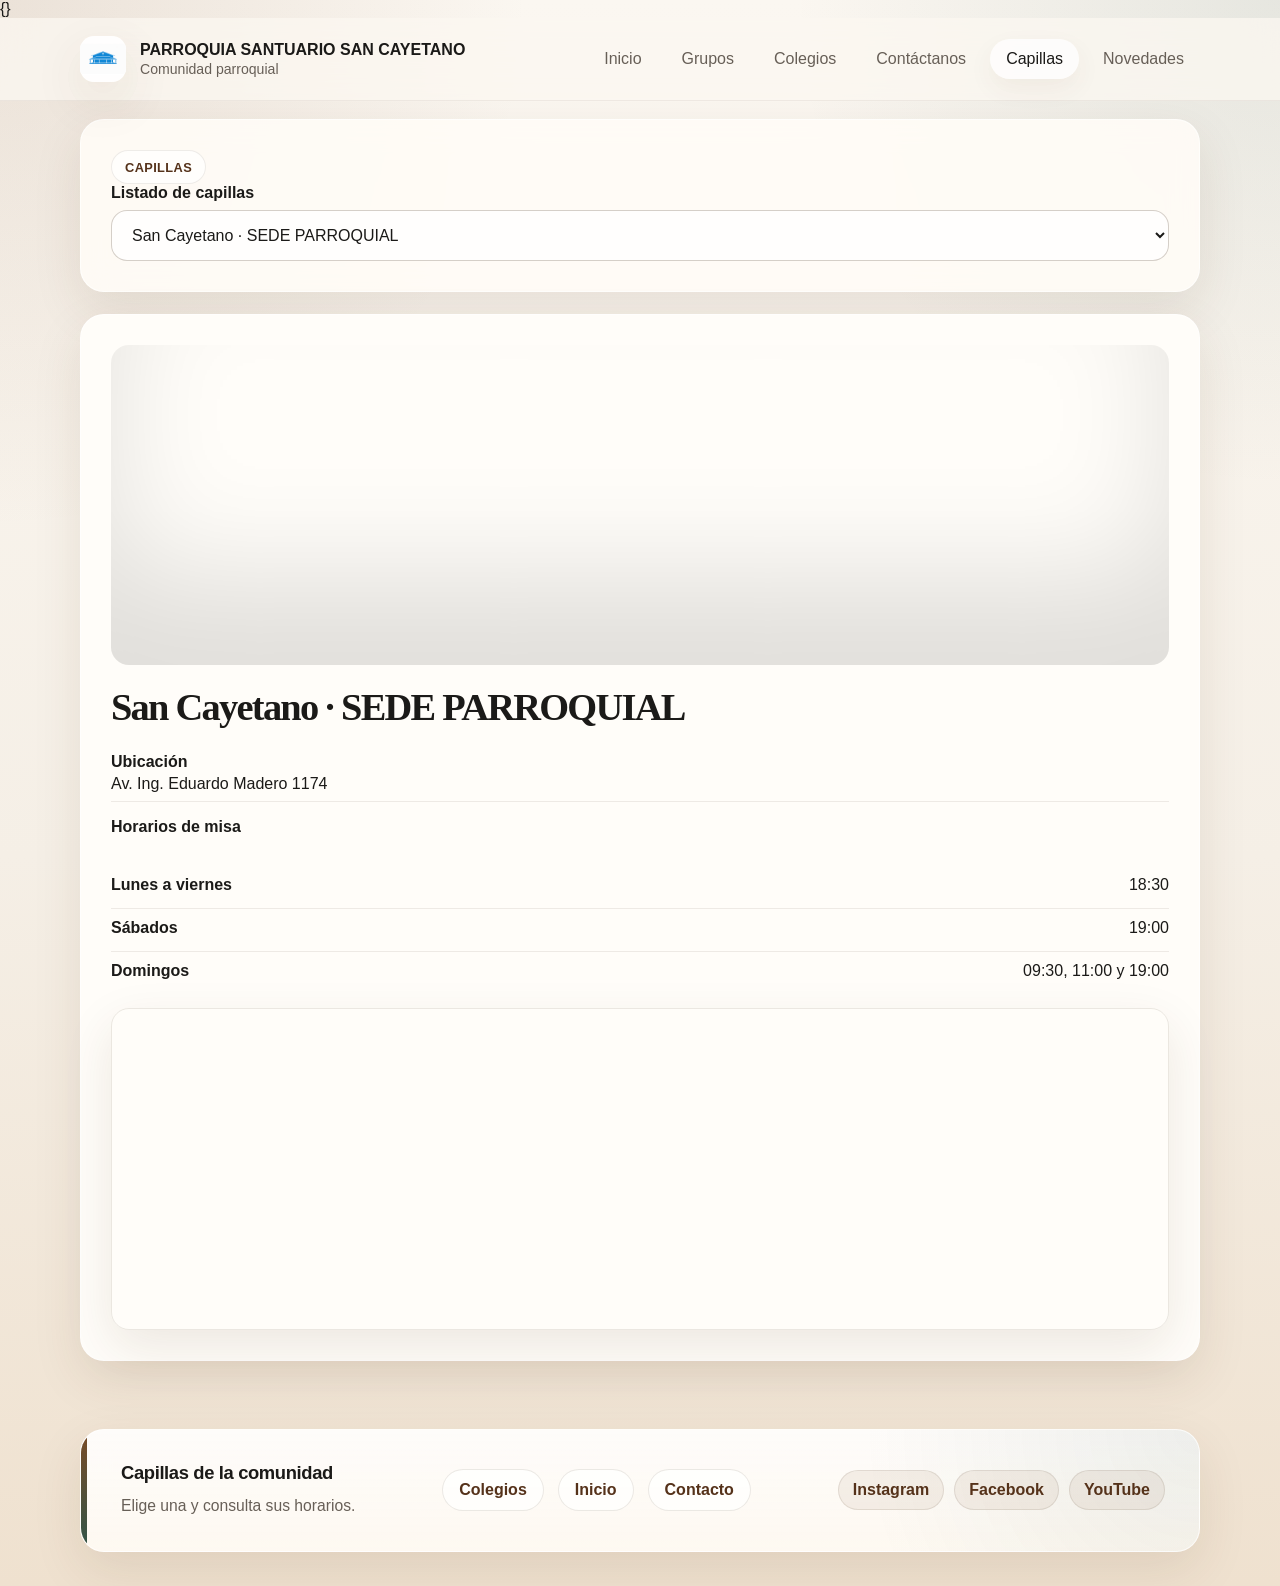
==== capillas.html @ 3b5db0c2 "versión inicial falta agregar imágenes" ====
﻿<!DOCTYPE html>
<html lang="es">
  <head>
    <meta charset="UTF-8" />
    <meta name="viewport" content="width=device-width, initial-scale=1.0" />
    <link rel="icon" type="image/png" href="logo.png" />
    <title>Capillas | PARROQUIA SANTUARIO SAN CAYETANO</title>
    <link rel="stylesheet" href="styles.css" />
  </head>{}
  <body>
    <header class="site-header">
      <div class="site-shell nav-bar">
        <a class="brand" href="index.html">
          <div class="brand-mark">
            <img src="logo.png" alt="Logo de la parroquia" />
          </div>
          <div class="brand-copy">
            <strong>PARROQUIA SANTUARIO SAN CAYETANO</strong>
            <span>Comunidad parroquial</span>
          </div>
        </a>
        <button class="menu-toggle" type="button" aria-label="Abrir menú" aria-expanded="false" data-menu-toggle>
          <span></span>
          <span></span>
          <span></span>
        </button>
        <nav class="nav-links" data-menu-panel>
          <a href="index.html">Inicio</a>
          <a href="grupos.html">Grupos</a>
          <a href="colegios.html">Colegios</a>
          <a href="contactanos.html">Contáctanos</a>
          <a class="active" href="capillas.html">Capillas</a>
          <a href="novedades.html">Novedades</a>
        </nav>
      </div>
    </header>

    <main>
      

      <section class="section">
        <div class="site-shell chapel-simple">
          <article class="chapel-card">
            <div class="section-kicker">Capillas</div>
            <div class="field">
              <label for="capilla">Listado de capillas</label>
              <select id="capilla" data-chapel-select>
                <option value="cayetano">San Cayetano · SEDE PARROQUIAL</option>
                <option value="lourdes">Nuestra Señora de Lourdes</option>
                <option value="carmen">Nuestra Señora del Carmen</option>
                <option value="medalla">Nuestra Señora de la Medalla Milagrosa</option>
                <option value="misericordioso">Jesús Misericordioso</option>
              </select>
            </div>
          </article>

          <article class="chapel-detail-card">
            <div class="chapel-banner" data-chapel-banner></div>
            <h2 class="section-title" data-chapel-name>San Cayetano · SEDE PARROQUIAL</h2>
            <ul class="info-list">
              <li><strong>Ubicación</strong><span data-chapel-location>Templo principal parroquial</span></li>
              <li><strong>Horarios de misa</strong></li>
            </ul>
            <ul class="schedule-list" data-chapel-schedule></ul>
            <div class="chapel-map-wrap">
              <iframe
                class="chapel-map"
                data-chapel-map
                title="Mapa de San Cayetano"
                loading="lazy"
                referrerpolicy="no-referrer-when-downgrade"
              ></iframe>
            </div>
          </article>
        </div>
      </section>
    </main>

    <footer class="site-footer">
      <div class="site-shell footer-card">
        <div>
          <strong>Capillas de la comunidad</strong>
          <div class="footer-copy">Elige una y consulta sus horarios.</div>
        </div>
        <div class="footer-links">
          <a href="colegios.html">Colegios</a>
          <a href="index.html">Inicio</a>
          <a href="contactanos.html">Contacto</a>
        </div>
        <div class="footer-socials">
          <a href="https://www.instagram.com/parroquiasancayetanodel/" target="_blank" rel="noopener noreferrer">Instagram</a>
          <a href="https://www.facebook.com/pquia.sancayetano.1?locale=es_LA" target="_blank" rel="noopener noreferrer">Facebook</a>
          <a href="https://www.youtube.com/@santuariosancayetanodelviso" target="_blank" rel="noopener noreferrer">YouTube</a>
        </div>
      </div>
    </footer>

    <script src="script.js"></script>
  </body>
</html>
---- styles.css ----
﻿:root {
  --bg: #f5efe6;
  --bg-strong: #efe1cf;
  --surface: rgba(255, 252, 247, 0.9);
  --surface-strong: #fffdf9;
  --text: #1b1a18;
  --muted: #675f57;
  --line: rgba(92, 72, 49, 0.14);
  --line-strong: rgba(92, 72, 49, 0.26);
  --accent: #7a4b26;
  --accent-strong: #55321a;
  --accent-soft: #f2e3d2;
  --green: #305449;
  --container: 1120px;
  --radius: 24px;
  --radius-sm: 16px;
  --shadow: 0 18px 50px rgba(79, 51, 24, 0.1);
}

* {
  box-sizing: border-box;
}

[hidden] {
  display: none !important;
}

html {
  scroll-behavior: smooth;
}

body {
  margin: 0;
  font-family: "Segoe UI", Tahoma, Geneva, Verdana, sans-serif;
  color: var(--text);
  background:
    radial-gradient(circle at top left, rgba(122, 75, 38, 0.12), transparent 26%),
    radial-gradient(circle at top right, rgba(48, 84, 73, 0.1), transparent 24%),
    linear-gradient(180deg, #fbf7f1 0%, var(--bg) 54%, var(--bg-strong) 100%);
}

a {
  color: inherit;
  text-decoration: none;
}

img {
  display: block;
  max-width: 100%;
}

button,
input,
select,
textarea {
  font: inherit;
}

.site-shell {
  width: min(var(--container), calc(100% - 32px));
  margin: 0 auto;
}

.site-header {
  position: sticky;
  top: 0;
  z-index: 10;
  background: rgba(251, 247, 241, 0.76);
  backdrop-filter: blur(16px);
  border-bottom: 1px solid rgba(92, 72, 49, 0.08);
}

.nav-bar {
  min-height: 82px;
  display: flex;
  align-items: center;
  justify-content: space-between;
  gap: 24px;
  position: relative;
}

.brand {
  display: flex;
  align-items: center;
  gap: 14px;
}

.brand-mark {
  width: 46px;
  height: 46px;
  border-radius: 14px;
  display: grid;
  place-items: center;
  overflow: hidden;
  background: rgba(255, 255, 255, 0.9);
  box-shadow: var(--shadow);
}

.brand-mark img {
  width: 100%;
  height: 100%;
  object-fit: cover;
}

.brand-copy strong {
  display: block;
  font-size: 1rem;
}

.brand-copy span {
  display: block;
  margin-top: 2px;
  color: var(--muted);
  font-size: 0.88rem;
}

.nav-links {
  display: flex;
  align-items: center;
  gap: 8px;
  flex-wrap: wrap;
}

.menu-toggle {
  display: none;
  width: 48px;
  height: 48px;
  border: 1px solid rgba(92, 72, 49, 0.14);
  border-radius: 14px;
  background: rgba(255, 255, 255, 0.76);
  align-items: center;
  justify-content: center;
  flex-direction: column;
  gap: 5px;
  cursor: pointer;
}

.menu-toggle span {
  width: 18px;
  height: 2px;
  border-radius: 999px;
  background: var(--text);
  transition: 180ms ease;
}

.menu-toggle.is-open span:nth-child(1) {
  transform: translateY(7px) rotate(45deg);
}

.menu-toggle.is-open span:nth-child(2) {
  opacity: 0;
}

.menu-toggle.is-open span:nth-child(3) {
  transform: translateY(-7px) rotate(-45deg);
}

.nav-links a {
  padding: 11px 16px;
  border-radius: 999px;
  color: var(--muted);
  transition: 180ms ease;
}

.nav-links a.active,
.nav-links a:hover {
  background: rgba(255, 255, 255, 0.72);
  color: var(--text);
  box-shadow: 0 10px 26px rgba(79, 51, 24, 0.06);
}

.hero,
.page-hero {
  padding: 48px 0 18px;
}

.hero-grid,
.groups-layout,
.contact-simple,
.chapel-simple,
.news-list {
  display: grid;
  gap: 22px;
}

.hero-grid {
  grid-template-columns: 0.92fr 1.08fr;
  align-items: stretch;
}

.hero-card,
.page-hero-card,
.group-detail,
.contact-card,
.chapel-card,
.chapel-detail-card,
.latest-news-card,
.news-row,
.school-card,
.footer-card,
.group-item {
  background: var(--surface);
  border: 1px solid rgba(255, 255, 255, 0.65);
  border-radius: var(--radius);
  box-shadow: var(--shadow);
  backdrop-filter: blur(14px);
}

.hero-main,
.page-hero-card,
.group-detail,
.contact-card,
.chapel-card,
.chapel-detail-card,
.latest-news-card,
.news-row,
.school-card,
.footer-card {
  padding: 30px;
}

.hero-main {
  min-height: 100%;
  display: flex;
  flex-direction: column;
  justify-content: end;
  background:
    linear-gradient(180deg, rgba(255, 255, 255, 0.24), rgba(255, 255, 255, 0.02)),
    linear-gradient(145deg, rgba(122, 75, 38, 0.08), rgba(48, 84, 73, 0.08));
}

.eyebrow,
.section-kicker {
  display: inline-flex;
  align-items: center;
  min-height: 34px;
  padding: 0 13px;
  border-radius: 999px;
  background: rgba(255, 255, 255, 0.7);
  border: 1px solid rgba(92, 72, 49, 0.1);
  color: var(--accent-strong);
  font-size: 0.8rem;
  font-weight: 700;
  letter-spacing: 0.03em;
  text-transform: uppercase;
}

.hero h1,
.page-hero h1,
.section-title {
  margin: 18px 0 0;
  font-family: Georgia, "Times New Roman", serif;
  font-weight: 600;
  line-height: 0.98;
  letter-spacing: -0.045em;
}

.hero h1,
.page-hero h1 {
  font-size: clamp(3rem, 7vw, 5.4rem);
}

.section-title {
  font-size: clamp(1.9rem, 3vw, 2.7rem);
}

.page-hero p,
.latest-news-card p,
.group-detail p,
.contact-list li,
.footer-copy,
.news-row p {
  color: var(--muted);
  line-height: 1.75;
}

.section {
  padding: 18px 0 60px;
}

.btn {
  display: inline-flex;
  align-items: center;
  justify-content: center;
  min-height: 48px;
  padding: 0 20px;
  border-radius: 999px;
  border: 1px solid transparent;
  transition: 180ms ease;
}

.btn-primary {
  background: linear-gradient(135deg, var(--accent-strong), var(--accent));
  color: #fff;
  box-shadow: 0 14px 28px rgba(85, 50, 26, 0.2);
}

.btn-primary:hover {
  transform: translateY(-1px);
}

.news-image {
  width: 100%;
  height: 360px;
  object-fit: cover;
  border-radius: 20px;
}

.image-card {
  overflow: hidden;
  padding: 0;
  background: #efe1cf;
}

.image-card img {
  transition: transform 240ms ease;
}

.image-card:hover img {
  transform: scale(1.03);
}

.latest-news-card {
  display: grid;
  gap: 14px;
  align-content: center;
  background:
    linear-gradient(180deg, rgba(122, 75, 38, 0.08), rgba(122, 75, 38, 0.02)),
    var(--surface-strong);
}

.groups-layout {
  grid-template-columns: 1fr;
}

.group-list {
  display: grid;
  gap: 12px;
}

.group-item {
  padding: 20px 22px;
  text-align: left;
  cursor: pointer;
  transition: 180ms ease;
}

.group-item:hover {
  transform: translateY(-1px);
}

.group-item strong,
.group-item span,
.group-chapel {
  display: block;
}

.group-item strong {
  font-size: 1.02rem;
}

.group-chapel {
  margin-top: 8px;
  color: var(--accent-strong);
  font-size: 0.84rem;
  font-weight: 700;
  letter-spacing: 0.02em;
}

.group-item span,
.group-time {
  margin-top: 6px;
  color: var(--muted);
}

.group-chapel-modal {
  margin: 10px 0 0;
}

.modal-backdrop {
  position: fixed;
  inset: 0;
  z-index: 40;
  display: grid;
  place-items: center;
  padding: 20px;
  background: rgba(27, 26, 24, 0.52);
  backdrop-filter: blur(6px);
}

.group-modal {
  width: min(560px, 100%);
  padding: 32px;
  border-radius: 24px;
  background:
    radial-gradient(circle at top right, rgba(48, 84, 73, 0.08), transparent 34%),
    var(--surface-strong);
  box-shadow: 0 26px 80px rgba(0, 0, 0, 0.18);
  position: relative;
}

.modal-close {
  position: absolute;
  top: 16px;
  right: 16px;
  width: 40px;
  height: 40px;
  border: 0;
  border-radius: 999px;
  background: rgba(122, 75, 38, 0.1);
  color: var(--accent-strong);
  font-size: 1.5rem;
  line-height: 1;
  cursor: pointer;
  z-index: 2;
}

body.modal-open {
  overflow: hidden;
}

.contact-simple {
  grid-template-columns: minmax(0, 1fr);
}

.contact-card,
.chapel-detail-card {
  background: var(--surface-strong);
}

.contact-list,
.info-list,
.schedule-list {
  list-style: none;
  padding: 0;
  margin: 18px 0 0;
}

.contact-list,
.info-list {
  display: grid;
  gap: 8px;
}

.contact-list li,
.info-list li {
  padding: 8px 0;
  border-bottom: 1px solid rgba(92, 72, 49, 0.1);
}

.contact-list li:last-child,
.info-list li:last-child {
  border-bottom: 0;
}

.contact-list strong,
.info-list strong,
.schedule-list strong {
  color: var(--text);
  display: block;
  margin-bottom: 4px;
}

.field {
  display: grid;
  gap: 8px;
}

.field label {
  font-weight: 600;
}

.field select {
  width: 100%;
  padding: 15px 16px;
  border-radius: var(--radius-sm);
  border: 1px solid var(--line-strong);
  background: rgba(255, 255, 255, 0.82);
  color: var(--text);
  outline: none;
}

.chapel-banner {
  min-height: 320px;
  border-radius: 18px;
  background-size: cover;
  background-position: center;
  margin-bottom: 24px;
  box-shadow: inset 0 -90px 120px rgba(0, 0, 0, 0.12);
}

.schedule-list li {
  display: flex;
  justify-content: space-between;
  gap: 16px;
  padding: 10px 0;
  border-bottom: 1px solid rgba(92, 72, 49, 0.1);
}

.schedule-list li:last-child {
  border-bottom: 0;
}

.chapel-map-wrap {
  margin-top: 14px;
  border-radius: 18px;
  overflow: hidden;
  border: 1px solid rgba(92, 72, 49, 0.12);
  box-shadow: var(--shadow);
}

.chapel-map {
  display: block;
  width: 100%;
  height: 320px;
  border: 0;
}

.news-row {
  display: grid;
  grid-template-columns: 260px 1fr;
  gap: 22px;
  align-items: center;
  background: rgba(255, 253, 249, 0.94);
}

.news-thumb {
  width: 100%;
  height: 190px;
  object-fit: cover;
  border-radius: 18px;
}

.news-row h3 {
  margin: 0 0 10px;
  font-size: 1.35rem;
}

.schools-grid {
  display: grid;
  grid-template-columns: repeat(2, minmax(0, 1fr));
  gap: 18px;
}

.school-card {
  background:
    linear-gradient(180deg, rgba(122, 75, 38, 0.08), rgba(122, 75, 38, 0.02)),
    var(--surface-strong);
}

.school-card h3 {
  margin: 0 0 10px;
  font-size: 1.2rem;
}

.school-card p {
  margin: 0;
  color: var(--muted);
}

.school-card p + p {
  margin-top: 8px;
}

.school-link {
  display: inline-flex;
  align-items: center;
  justify-content: center;
  min-height: 40px;
  margin-top: 16px;
  padding: 0 16px;
  border-radius: 999px;
  background: rgba(122, 75, 38, 0.08);
  border: 1px solid rgba(92, 72, 49, 0.12);
  color: var(--accent-strong);
  font-weight: 600;
  transition: 180ms ease;
}

.school-link:hover {
  background: linear-gradient(135deg, var(--accent-strong), var(--accent));
  border-color: transparent;
  color: #fff;
}

.site-footer {
  padding: 8px 0 34px;
}

.footer-card {
  position: relative;
  display: flex;
  justify-content: space-between;
  align-items: stretch;
  gap: 28px;
  padding: 32px 34px;
  background:
    radial-gradient(circle at top right, rgba(48, 84, 73, 0.08), transparent 30%),
    linear-gradient(180deg, rgba(255, 255, 255, 0.88), rgba(255, 250, 243, 0.94));
  border: 1px solid rgba(255, 255, 255, 0.7);
  overflow: hidden;
}

.footer-card::before {
  content: "";
  position: absolute;
  inset: 0 auto 0 0;
  width: 6px;
  background: linear-gradient(180deg, var(--accent), var(--green));
}

.footer-card > div:first-child {
  max-width: 520px;
  padding-left: 6px;
}

.footer-card strong {
  display: block;
  font-size: 1.15rem;
  margin-bottom: 8px;
  letter-spacing: -0.02em;
}

.footer-copy {
  max-width: 46ch;
  font-size: 0.98rem;
}

.footer-links {
  display: flex;
  align-items: center;
  align-content: center;
  gap: 14px;
  flex-wrap: wrap;
  color: var(--muted);
}

.footer-links a {
  display: inline-flex;
  align-items: center;
  justify-content: center;
  min-height: 42px;
  padding: 0 16px;
  border-radius: 999px;
  background: rgba(255, 255, 255, 0.72);
  border: 1px solid rgba(92, 72, 49, 0.12);
  color: var(--accent-strong);
  font-weight: 600;
  transition: 180ms ease;
}

.footer-links a:hover {
  background: linear-gradient(135deg, var(--accent-strong), var(--accent));
  border-color: transparent;
  color: #fff;
  transform: translateY(-1px);
}

.footer-socials {
  display: flex;
  align-items: center;
  gap: 10px;
  flex-wrap: wrap;
}

.footer-socials a {
  display: inline-flex;
  align-items: center;
  justify-content: center;
  min-height: 40px;
  padding: 0 14px;
  border-radius: 999px;
  background: rgba(122, 75, 38, 0.08);
  border: 1px solid rgba(92, 72, 49, 0.12);
  color: var(--accent-strong);
  font-weight: 600;
  transition: 180ms ease;
}

.footer-socials a:hover {
  background: rgba(48, 84, 73, 0.14);
  border-color: rgba(48, 84, 73, 0.18);
  color: var(--green);
}

@media (max-width: 980px) {
  .hero-grid,
  .groups-layout,
  .contact-simple,
  .schools-grid,
  .news-row {
    grid-template-columns: 1fr;
  }

  .nav-bar,
  .footer-card {
    flex-direction: column;
    align-items: flex-start;
  }

  .nav-links {
    width: 100%;
  }

  .hero h1,
  .page-hero h1 {
    max-width: 12ch;
  }

  .news-row {
    gap: 18px;
  }
}

@media (max-width: 680px) {
  .site-shell {
    width: min(var(--container), calc(100% - 20px));
  }

  .hero-main,
  .page-hero-card,
  .contact-card,
  .chapel-card,
  .chapel-detail-card,
  .latest-news-card,
  .news-row,
  .school-card,
  .footer-card {
    padding: 22px;
  }

  .footer-card {
    gap: 18px;
  }

  .nav-links {
    width: 100%;
    display: none;
    grid-template-columns: 1fr;
    gap: 8px;
    padding-top: 10px;
  }

  .nav-links.is-open {
    display: grid;
  }

  .menu-toggle {
    display: inline-flex;
    position: absolute;
    top: 16px;
    right: 0;
  }

  .nav-links a {
    padding: 12px 14px;
    text-align: center;
    background: rgba(255, 255, 255, 0.62);
  }

  .hero,
  .page-hero {
    padding-top: 30px;
  }

  .hero h1,
  .page-hero h1 {
    max-width: none;
    font-size: clamp(2.3rem, 12vw, 3.4rem);
  }

  .section-title {
    font-size: clamp(1.6rem, 8vw, 2.2rem);
  }

  .news-image {
    height: 220px;
  }

  .chapel-banner {
    min-height: 220px;
  }

  .chapel-map {
    height: 260px;
  }

  .news-thumb {
    height: 210px;
  }

  .group-modal {
    padding: 24px;
  }

  .schedule-list li {
    flex-direction: column;
    align-items: flex-start;
    gap: 6px;
  }

  .footer-links {
    width: 100%;
    display: grid;
    grid-template-columns: 1fr;
    gap: 10px;
  }

  .footer-links a {
    width: 100%;
    justify-content: flex-start;
  }

  .footer-socials {
    width: 100%;
    display: grid;
    grid-template-columns: 1fr;
    gap: 10px;
  }

  .footer-socials a {
    width: 100%;
    justify-content: flex-start;
  }
}

@media (max-width: 480px) {
  .brand {
    width: 100%;
  }

  .brand-copy strong {
    font-size: 0.92rem;
  }

  .brand-copy span {
    font-size: 0.82rem;
  }

  .nav-bar {
    gap: 16px;
    padding: 14px 0;
    min-height: auto;
  }

  .nav-links {
    grid-template-columns: 1fr;
  }

  .hero-grid,
  .groups-layout,
  .contact-simple,
  .news-list,
  .chapel-simple {
    gap: 16px;
  }

  .hero-main,
  .page-hero-card,
  .contact-card,
  .chapel-card,
  .chapel-detail-card,
  .latest-news-card,
  .news-row,
  .school-card,
  .footer-card {
    padding: 18px;
    border-radius: 18px;
  }

  .footer-card strong {
    font-size: 1.02rem;
  }

  .footer-copy {
    font-size: 0.92rem;
  }

  .news-image {
    height: 190px;
    border-radius: 14px;
  }

  .news-thumb {
    height: 180px;
    border-radius: 14px;
  }

  .chapel-banner {
    min-height: 180px;
    border-radius: 14px;
  }

  .chapel-map-wrap {
    border-radius: 14px;
  }

  .chapel-map {
    height: 220px;
  }

  .btn {
    width: 100%;
  }

  .field select {
    padding: 13px 14px;
  }
}




.flyer-grid {
  display: grid;
  grid-template-columns: repeat(2, minmax(0, 1fr));
  gap: 22px;
}

.flyer-card {
  background: rgba(255, 253, 249, 0.94);
  border: 1px solid rgba(255, 255, 255, 0.65);
  border-radius: var(--radius);
  box-shadow: var(--shadow);
  overflow: hidden;
}

.flyer-trigger {
  display: block;
  width: 100%;
  padding: 0;
  border: 0;
  background: transparent;
  cursor: pointer;
}

.flyer-image {
  width: 100%;
  aspect-ratio: 4 / 3.4;
  object-fit: cover;
}

.flyer-copy {
  padding: 20px 22px 24px;
}

.flyer-copy h3 {
  margin: 0 0 10px;
  font-size: 1.3rem;
}

.flyer-copy p {
  margin: 0;
  color: var(--muted);
  line-height: 1.7;
}

.flyer-backdrop {
  z-index: 50;
}

.flyer-modal {
  width: min(760px, 100%);
  padding: 22px;
  border-radius: 24px;
  background: var(--surface-strong);
  box-shadow: 0 26px 80px rgba(0, 0, 0, 0.2);
  position: relative;
}

.flyer-modal-image {
  width: 100%;
  max-height: 80vh;
  object-fit: contain;
  border-radius: 16px;
  display: block;
}

.flyer-modal-caption {
  margin: 14px 0 0;
  color: var(--muted);
  text-align: center;
}

@media (max-width: 980px) {
  .flyer-grid {
    grid-template-columns: 1fr;
  }
}

@media (max-width: 680px) {
  .flyer-copy {
    padding: 18px 18px 20px;
  }

  .flyer-modal {
    padding: 18px;
    border-radius: 18px;
  }
}
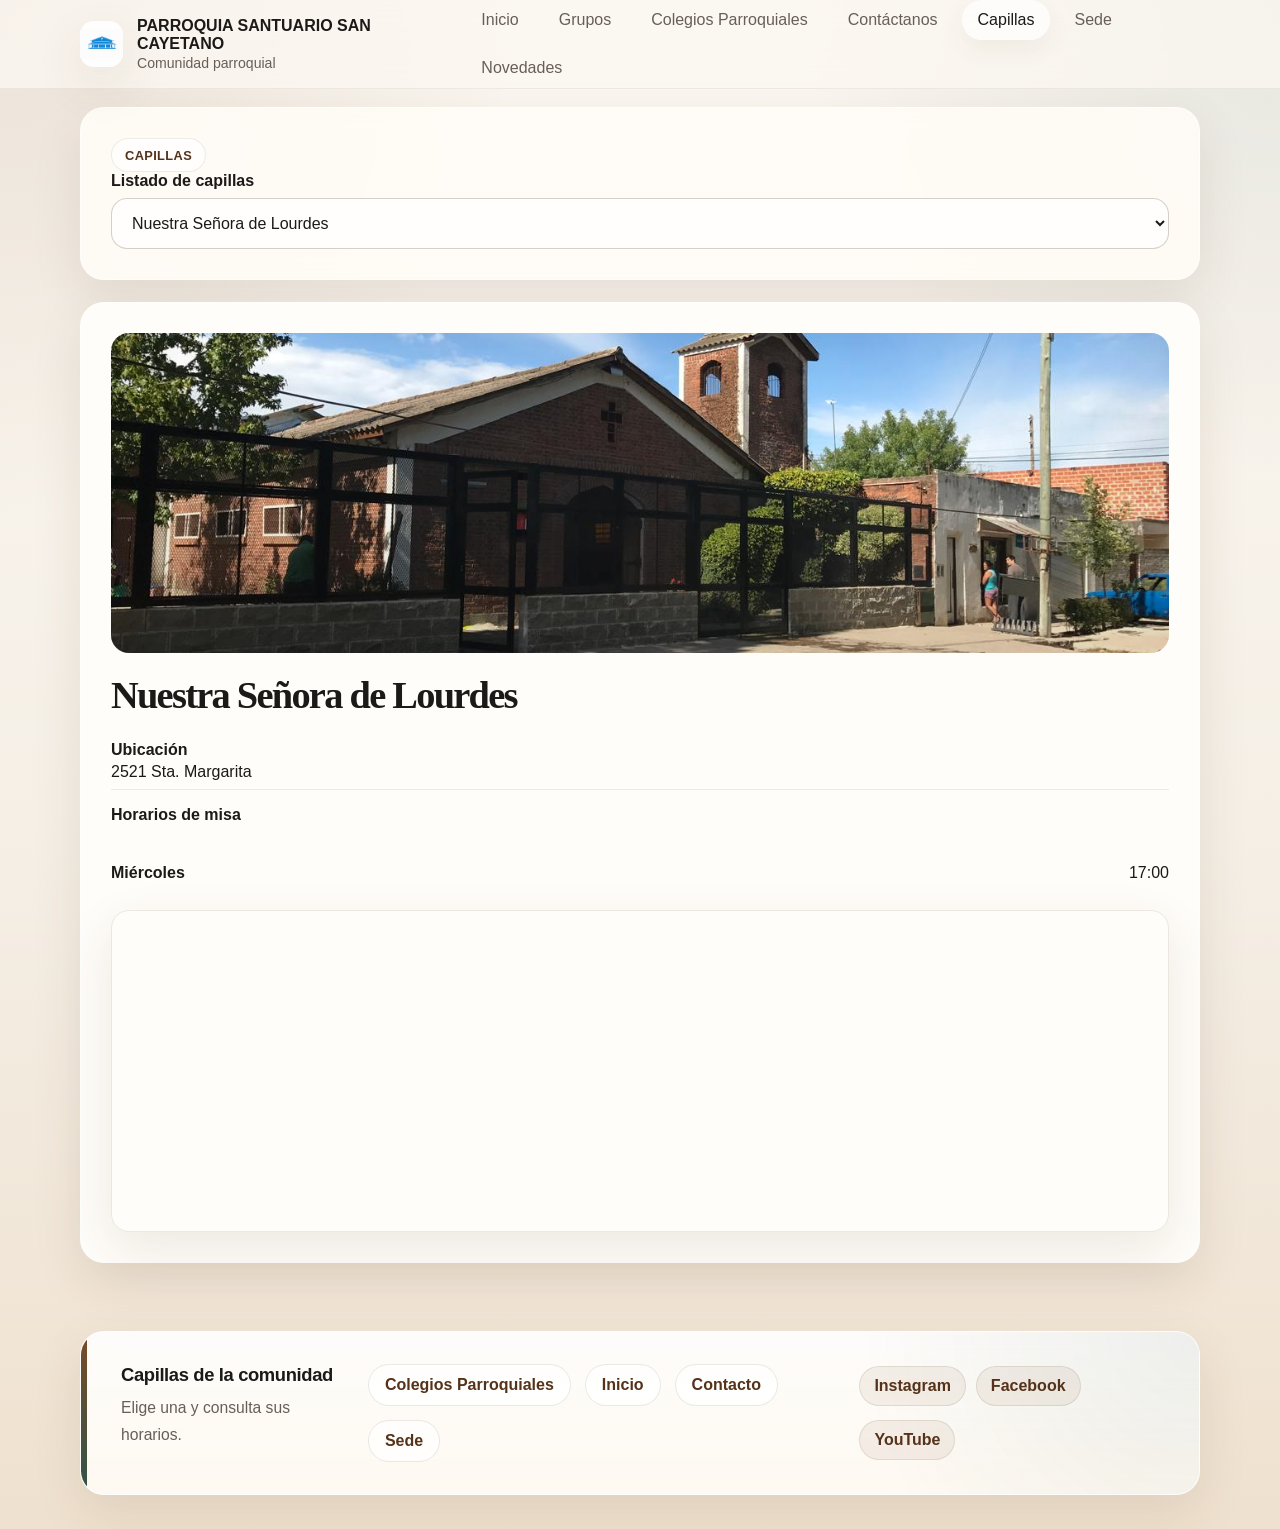
==== commit d31ad5c9: "LGTM" ====
--- a/capillas.html
+++ b/capillas.html
@@ -1,12 +1,12 @@
-﻿<!DOCTYPE html>
+<!DOCTYPE html>
 <html lang="es">
   <head>
     <meta charset="UTF-8" />
-    <meta name="viewport" content="width=device-width, initial-scale=1.0" />
+    <meta name="viewport" content="width=device-width, initial-scale=1.0" />
     <link rel="icon" type="image/png" href="logo.png" />
     <title>Capillas | PARROQUIA SANTUARIO SAN CAYETANO</title>
     <link rel="stylesheet" href="styles.css" />
-  </head>{}
+  </head>
   <body>
     <header class="site-header">
       <div class="site-shell nav-bar">
@@ -27,17 +27,16 @@
         <nav class="nav-links" data-menu-panel>
           <a href="index.html">Inicio</a>
           <a href="grupos.html">Grupos</a>
-          <a href="colegios.html">Colegios</a>
+          <a href="colegios.html">Colegios Parroquiales</a>
           <a href="contactanos.html">Contáctanos</a>
           <a class="active" href="capillas.html">Capillas</a>
+          <a href="sede.html">Sede</a>
           <a href="novedades.html">Novedades</a>
         </nav>
       </div>
     </header>
 
     <main>
-      
-
       <section class="section">
         <div class="site-shell chapel-simple">
           <article class="chapel-card">
@@ -45,7 +44,6 @@
             <div class="field">
               <label for="capilla">Listado de capillas</label>
               <select id="capilla" data-chapel-select>
-                <option value="cayetano">San Cayetano · SEDE PARROQUIAL</option>
                 <option value="lourdes">Nuestra Señora de Lourdes</option>
                 <option value="carmen">Nuestra Señora del Carmen</option>
                 <option value="medalla">Nuestra Señora de la Medalla Milagrosa</option>
@@ -56,9 +54,9 @@
 
           <article class="chapel-detail-card">
             <div class="chapel-banner" data-chapel-banner></div>
-            <h2 class="section-title" data-chapel-name>San Cayetano · SEDE PARROQUIAL</h2>
+            <h2 class="section-title" data-chapel-name>Nuestra Señora de Lourdes</h2>
             <ul class="info-list">
-              <li><strong>Ubicación</strong><span data-chapel-location>Templo principal parroquial</span></li>
+              <li><strong>Ubicación</strong><span data-chapel-location>2521 Sta. Margarita</span></li>
               <li><strong>Horarios de misa</strong></li>
             </ul>
             <ul class="schedule-list" data-chapel-schedule></ul>
@@ -83,9 +81,10 @@
           <div class="footer-copy">Elige una y consulta sus horarios.</div>
         </div>
         <div class="footer-links">
-          <a href="colegios.html">Colegios</a>
+          <a href="colegios.html">Colegios Parroquiales</a>
           <a href="index.html">Inicio</a>
           <a href="contactanos.html">Contacto</a>
+          <a href="sede.html">Sede</a>
         </div>
         <div class="footer-socials">
           <a href="https://www.instagram.com/parroquiasancayetanodel/" target="_blank" rel="noopener noreferrer">Instagram</a>
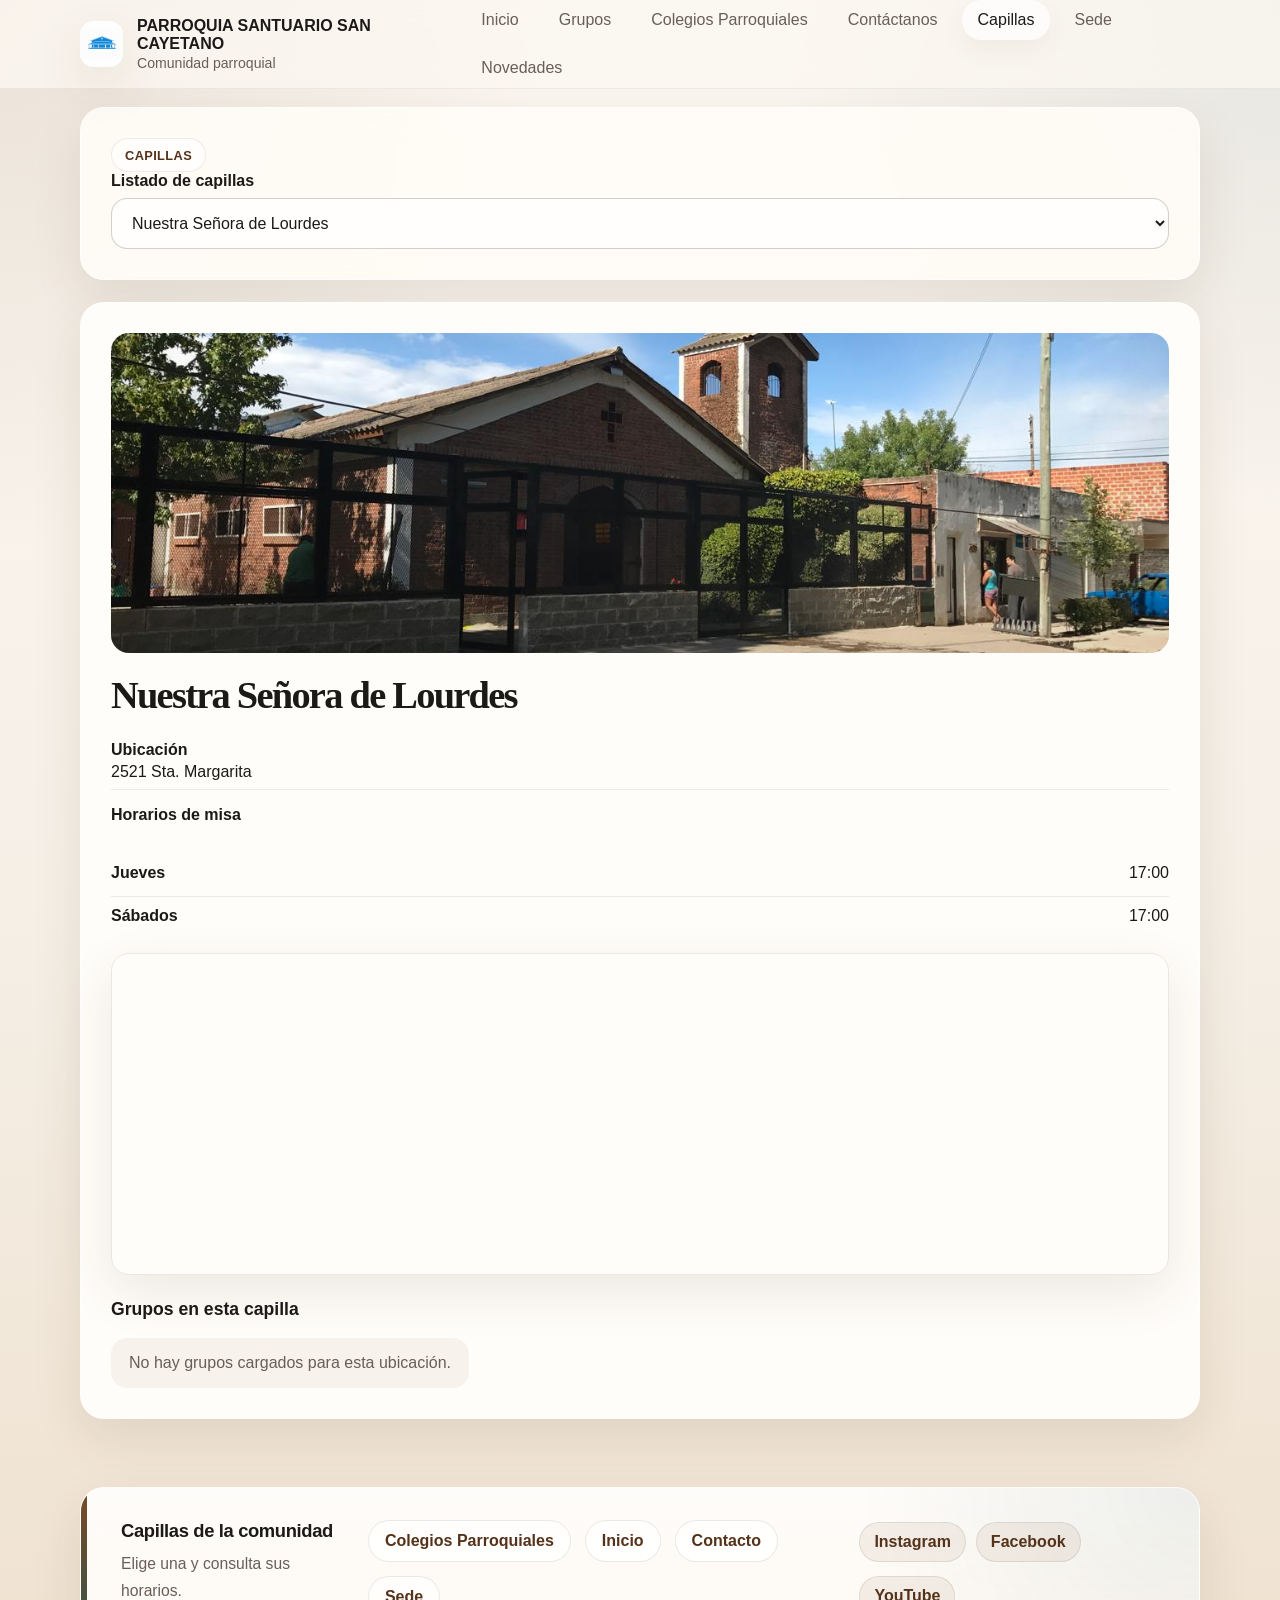
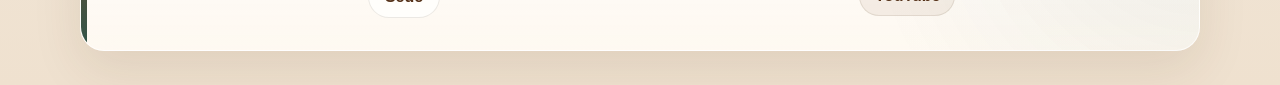
==== commit 09dcaded: "Agregar horarios de misa, y grupos de jovenes" ====
--- a/capillas.html
+++ b/capillas.html
@@ -69,10 +69,25 @@
                 referrerpolicy="no-referrer-when-downgrade"
               ></iframe>
             </div>
+            <div class="location-groups-block">
+              <h3 class="location-groups-title">Grupos en esta capilla</h3>
+              <div class="group-list location-group-list" data-location-groups></div>
+            </div>
           </article>
         </div>
       </section>
     </main>
+
+    <div class="modal-backdrop" data-group-modal hidden>
+      <div class="group-modal" role="dialog" aria-modal="true" aria-labelledby="group-modal-title">
+        <button class="modal-close" type="button" aria-label="Cerrar" data-group-close>&times;</button>
+        <span class="section-kicker">Información</span>
+        <h2 class="section-title" id="group-modal-title" data-group-title>Grupo</h2>
+        <p class="group-time" data-group-time></p>
+        <p class="group-chapel group-chapel-modal" data-group-chapel></p>
+        <p data-group-description></p>
+      </div>
+    </div>
 
     <footer class="site-footer">
       <div class="site-shell footer-card">
--- a/styles.css
+++ b/styles.css
@@ -338,6 +338,13 @@
   gap: 12px;
 }
 
+.location-group-list {
+  margin-top: 18px;
+  display: flex;
+  flex-wrap: wrap;
+  gap: 10px;
+}
+
 .group-item {
   padding: 20px 22px;
   text-align: left;
@@ -347,6 +354,26 @@
 
 .group-item:hover {
   transform: translateY(-1px);
+}
+
+.location-group-item {
+  display: inline-flex;
+  align-items: center;
+  justify-content: center;
+  width: auto;
+  min-height: 44px;
+  padding: 0 18px;
+  border-radius: 999px;
+  background: rgba(255, 255, 255, 0.78);
+  border: 1px solid rgba(92, 72, 49, 0.12);
+  box-shadow: none;
+}
+
+.location-group-item strong {
+  display: inline;
+  margin: 0;
+  font-size: 0.95rem;
+  white-space: nowrap;
 }
 
 .group-item strong,
@@ -509,6 +536,23 @@
   box-shadow: var(--shadow);
 }
 
+.location-groups-block {
+  margin-top: 24px;
+}
+
+.location-groups-title {
+  margin: 0;
+  font-size: 1.1rem;
+}
+
+.location-group-empty {
+  margin: 0;
+  padding: 16px 18px;
+  border-radius: var(--radius-sm);
+  background: rgba(122, 75, 38, 0.06);
+  color: var(--muted);
+}
+
 .chapel-map {
   display: block;
   width: 100%;
@@ -793,6 +837,15 @@
     padding: 24px;
   }
 
+  .location-group-list {
+    gap: 8px;
+  }
+
+  .location-group-item {
+    min-height: 40px;
+    padding: 0 15px;
+  }
+
   .schedule-list li {
     flex-direction: column;
     align-items: flex-start;
@@ -906,6 +959,15 @@
   .field select {
     padding: 13px 14px;
   }
+
+  .location-group-item {
+    width: 100%;
+    justify-content: flex-start;
+  }
+
+  .location-group-item strong {
+    white-space: normal;
+  }
 }
 
 
